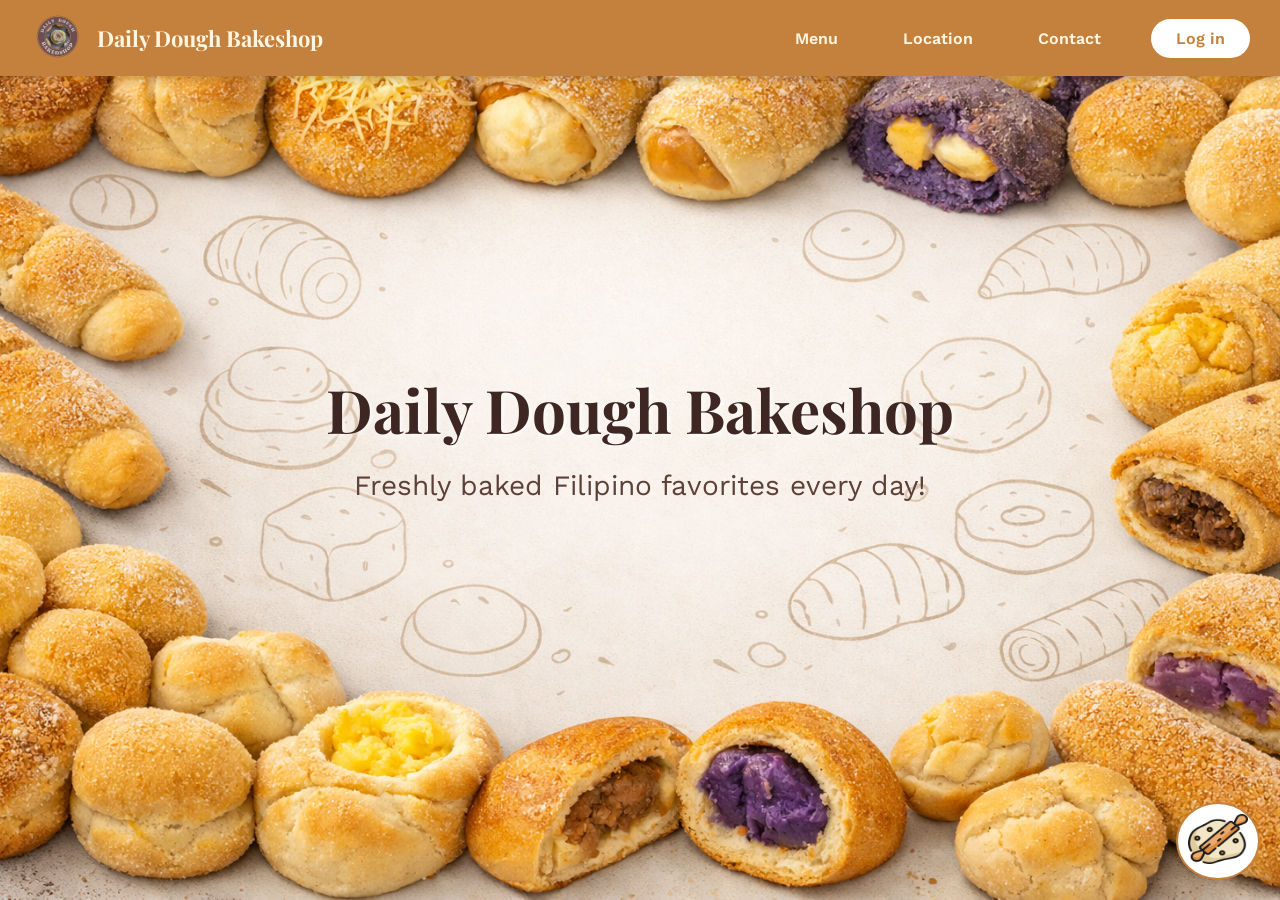
==== index.html @ 0a2027e2 "first commit" ====
<!DOCTYPE html>
<html lang="en">

<head>
    <meta charset="UTF-8">
    <meta name="viewport" content="width=device-width, initial-scale=1.0">
    <title>Daily Dough Bakeshop</title>
    <link rel="stylesheet" href="style.css">
</head>

<body>
    <div class="landing-page">
        <nav>
            <div class="nav-container">
                <div class="logo-container">
                    <a href="index.html"><img class="logo" src="logo/logo.png" alt="Logo"></a>
                    <h1>Daily Dough Bakeshop</h1>
                </div>
                <div class="navigation">
                    <ul>
                        <li><a href="menu.html">Menu</a></li>
                        <li><a href="location.html">Location</a></li>
                        <li><a href="contact.html">Contact</a></li>
                        <li><a href="login.html" id="login">Log in</a></li>
                    </ul>
                </div>
            </div>
        </nav>
    </div>

    <!-- Centered text block -->
    <div class="center-text">
        <h1>Daily Dough Bakeshop</h1>
        <p>Freshly baked Filipino favorites every day!</p>
    </div>

    <!-- Floating About icon -->
    <a href="#about" id="aboutBtn">
        <img src="logo/rolling.png" alt="About Icon">
    </a>

    <!-- Popup box -->
    <div id="about" class="popup">
        <h2>About Daily Dough Bakeshop</h2>
        <p>
            We bake fresh bread, pastries, and cakes daily with love and care.
            Our mission is to bring warmth and joy to every home through oven-fresh goodness.
        </p>
        <a href="#none" class="close">Close</a>
    </div>

</body>

</html>
---- style.css ----
@import url("https://fonts.googleapis.com/css2?family=Playfair+Display:wght@400;700&family=Work+Sans:ital,wght@0,100..900;1,100..900&display=swap");

* {
    margin: 0;
    padding: 0;
    box-sizing: border-box;
    font-family: "Work Sans", sans-serif;
}

body {
    background-color: #fff8f0;
    color: #3e2723;
}

nav {
    position: fixed;
    width: 100%;
    background: #c4813d;
    z-index: 1000;
    box-shadow: 0 2px 10px rgba(62, 39, 35, 0.3);
    padding: 8px 0;
}

.nav-container {
    display: flex;
    justify-content: space-between;
    align-items: center;
    max-width: 1400px;
    margin: 0 auto;
    padding: 0 30px;
    height: 60px;
}

.logo-container {
    display: flex;
    align-items: center;
    gap: 12px;
}

.logo-container h1 {
    color: #fdf6e3;
    font-family: "Playfair Display", serif;
    font-size: 22px;
    font-weight: 700;
}

.logo-container a {
    text-decoration: none;
}

.logo {
    width: 55px;
    height: 55px;
    border-radius: 50%;
    object-fit: cover;
    transition: transform 0.2s ease;
}

.logo:hover {
    transform: scale(1.05);
}

.navigation ul {
    display: flex;
    gap: 35px;
    margin: 0;
    padding: 0;
}

.navigation ul li {
    list-style-type: none;
}

.navigation ul li a {
    text-decoration: none;
    color: #fdf6e3;
    font-size: 16px;
    font-weight: 600;
    padding: 8px 15px;
    border-radius: 20px;
    transition: all 0.3s ease;
}

.navigation ul li a:hover,
.navigation ul li a.active {
    color: #3e2723;
    background: rgba(255, 255, 255, 0.2);
}

#login {
    border: none;
    padding: 10px 25px;
    border-radius: 25px;
    color: #c4813d;
    background: #fff;
    font-weight: 600;
    font-size: 16px;
    cursor: pointer;
    transition: all 0.3s ease;
}

#login:hover {
    background: #3e2723;
    color: #fff;
}

/* Landing Page */
.landing-page {
    background-image: url(logo/landingpage.png);
    background-size: cover;
    background-position: center;
    height: 100vh;
    position: relative;
}

.center-text {
    position: absolute;
    top: 0;
    left: 0;
    right: 0;
    bottom: 0;
    display: flex;
    justify-content: center;
    align-items: center;
    flex-direction: column;
    text-align: center;
    z-index: 1;
}

.center-text h1 {
    font-size: 60px;
    margin-bottom: 20px;
    color: #3e2723;
    font-family: "Playfair Display", serif;
    font-weight: 700;
    text-shadow: 2px 2px 4px rgba(255, 255, 255, 0.8);
}

.center-text p {
    font-size: 28px;
    margin-bottom: 30px;
    color: #5d4037;
}

#aboutBtn {
    position: fixed;
    bottom: 20px;
    right: 20px;
    background: #fff;
    border: 2px solid #c4813d;
    border-radius: 50%;
    padding: 10px;
    z-index: 2000;
}

#aboutBtn img {
    width: 60px;
    height: 50px;
}

#aboutBtn:hover {
    background: #c4813d;
}

.popup {
    display: none;
    position: fixed;
    bottom: 80px;
    right: 20px;
    width: 280px;
    background: #fff;
    border: 2px solid #c4813d;
    border-radius: 10px;
    padding: 15px;
    z-index: 3000;
}

#about:target {
    display: block;
}

.close {
    display: inline-block;
    margin-top: 10px;
    background: #c4813d;
    color: white;
    text-decoration: none;
    padding: 8px 12px;
    border-radius: 5px;
}

.page-content {
    padding-top: 100px;
    min-height: 100vh;
    background-color: #fff8f0;
    color: #3e2723;
    padding-bottom: 60px;
}

.page-header {
    text-align: center;
    padding: 60px 20px 40px;
}

.page-header h1 {
    font-family: "Playfair Display", serif;
    font-size: 48px;
    color: #3e2723;
    margin-bottom: 10px;
}

.page-header p {
    font-size: 18px;
    color: #5d4037;
}

.about-section {
    max-width: 1200px;
    margin: 0 auto;
    padding: 40px 20px;
}

.about-block {
    display: flex;
    align-items: center;
    gap: 50px;
    margin-bottom: 60px;
}

.about-block.reverse {
    flex-direction: row-reverse;
}

.about-block .text {
    flex: 1;
}

.about-block .text h2 {
    font-family: "Playfair Display", serif;
    font-size: 32px;
    color: #c4813d;
    margin-bottom: 15px;
}

.about-block .text p {
    font-size: 16px;
    line-height: 1.8;
    color: #5d4037;
}

.about-block .image {
    flex: 1;
}

.about-block .image img {
    width: 100%;
    max-width: 400px;
    border-radius: 15px;
}

.menu-section {
    max-width: 1200px;
    margin: 0 auto;
    padding: 20px;
}

.menu-grid {
    display: grid;
    grid-template-columns: repeat(auto-fit, minmax(280px, 1fr));
    gap: 25px;
}

.menu-card {
    background: #fff;
    border-radius: 15px;
    overflow: hidden;
    box-shadow: 0 4px 15px rgba(62, 39, 35, 0.15);
}

.menu-card .card-image {
    width: 100%;
    height: 200px;
    background: #f5e6d3;
}

.menu-card .card-image img {
    width: 100%;
    height: 100%;
    object-fit: cover;
}

.menu-card .card-info {
    padding: 20px;
}

.menu-card .card-info h3 {
    font-size: 18px;
    color: #3e2723;
    margin-bottom: 8px;
}

.menu-card .card-info .price {
    font-size: 20px;
    font-weight: 700;
    color: #c4813d;
}

.menu-card .card-info .tag {
    display: inline-block;
    background: #c4813d;
    color: #fff;
    font-size: 11px;
    padding: 3px 10px;
    border-radius: 20px;
    margin-left: 10px;
}

.contact-section {
    max-width: 1200px;
    margin: 0 auto;
    padding: 40px 20px;
    display: flex;
    gap: 50px;
}

.contact-form {
    flex: 1;
    background: #fff;
    padding: 30px;
    border-radius: 15px;
    box-shadow: 0 4px 15px rgba(62, 39, 35, 0.15);
}

.contact-form h2 {
    font-family: "Playfair Display", serif;
    font-size: 28px;
    color: #c4813d;
    margin-bottom: 20px;
}

.contact-form form {
    display: flex;
    flex-direction: column;
    gap: 15px;
}

.contact-form input,
.contact-form textarea {
    padding: 15px;
    border: 1px solid #e0d0c0;
    border-radius: 8px;
    background: #fff8f0;
    color: #3e2723;
    font-size: 16px;
}

.contact-form textarea {
    min-height: 120px;
    resize: vertical;
}

.contact-form button {
    padding: 15px;
    background: #c4813d;
    color: #fff;
    border: none;
    border-radius: 8px;
    font-size: 16px;
    font-weight: 600;
    cursor: pointer;
}

.contact-form button:hover {
    background: #a66b2e;
}

.contact-info {
    flex: 1;
}

.contact-info h2 {
    font-family: "Playfair Display", serif;
    font-size: 28px;
    color: #c4813d;
    margin-bottom: 20px;
}

.contact-info p {
    color: #5d4037;
    line-height: 1.8;
    margin-bottom: 15px;
}

@media (max-width: 768px) {
    .nav-container {
        padding: 0 15px;
    }

    .logo-container h1 {
        font-size: 18px;
    }

    .logo {
        width: 45px;
        height: 45px;
    }

    .navigation ul {
        gap: 15px;
    }

    .navigation ul li a {
        font-size: 14px;
    }

    #login {
        padding: 8px 15px;
        font-size: 14px;
    }

    .center-text h1 {
        font-size: 42px;
    }

    .center-text p {
        font-size: 20px;
    }

    .about-block {
        flex-direction: column;
    }

    .about-block.reverse {
        flex-direction: column;
    }

    .contact-section {
        flex-direction: column;
    }
}

@media (max-width: 480px) {
    .logo-container h1 {
        display: none;
    }

    .navigation ul {
        gap: 10px;
    }

    .navigation ul li a {
        font-size: 13px;
    }

    #login {
        padding: 6px 12px;
        font-size: 13px;
    }

    .center-text h1 {
        font-size: 32px;
    }

    .center-text p {
        font-size: 16px;
    }

    .page-header h1 {
        font-size: 36px;
    }
}

/* Login Page */
.login-page {
    min-height: 100vh;
    display: flex;
    justify-content: center;
    align-items: center;
    padding-top: 60px;
}


.login-card {
    background: #fff;
    border-radius: 20px;
    padding: 40px;
    width: 100%;
    max-width: 400px;
    box-shadow: 0 10px 40px rgba(62, 39, 35, 0.15);
    text-align: center;
}

.login-header {
    margin-bottom: 30px;
}

.login-logo {
    width: 100px;
    height: 100px;
    border-radius: 50%;
    object-fit: cover;
    margin-bottom: 15px;
}

.login-header h1 {
    font-family: "Playfair Display", serif;
    font-size: 24px;
    color: #3e2723;
}

.tab-buttons {
    display: flex;
    gap: 10px;
    margin-bottom: 25px;
}

.tab-btn {
    flex: 1;
    padding: 12px;
    border: 2px solid #c4813d;
    background: transparent;
    color: #c4813d;
    font-size: 16px;
    font-weight: 600;
    cursor: pointer;
    border-radius: 25px;
    transition: all 0.3s ease;
}

.tab-btn.active {
    background: #c4813d;
    color: #fff;
}

.auth-form {
    display: flex;
    flex-direction: column;
    gap: 15px;
}

.form-group input {
    width: 100%;
    padding: 15px;
    border: 1px solid #e0d0c0;
    border-radius: 10px;
    background: #fff8f0;
    font-size: 16px;
    color: #3e2723;
}

.form-group input::placeholder {
    color: #999;
}

.form-group input:focus {
    outline: none;
    border-color: #c4813d;
}

.auth-btn {
    width: 100%;
    padding: 15px;
    background: #c4813d;
    color: #fff;
    border: none;
    border-radius: 10px;
    font-size: 16px;
    font-weight: 600;
    cursor: pointer;
    transition: background 0.3s ease;
    margin-top: 10px;
}

.auth-btn:hover {
    background: #a66b2e;
}

.auth-link {
    font-size: 14px;
    color: #5d4037;
    margin-top: 15px;
}

.auth-link a {
    color: #c4813d;
    text-decoration: none;
    font-weight: 600;
}

.auth-link a:hover {
    text-decoration: underline;
}

/* Center login-container */
.login-container {
    display: flex;
    justify-content: center;
    align-items: center;
    min-height: calc(100vh - 60px);

.login-container {
    display: flex;
    justify-content: center;
    align-items: center;
    min-height: calc(100vh - 60px);
    margin-top: 60px;
}
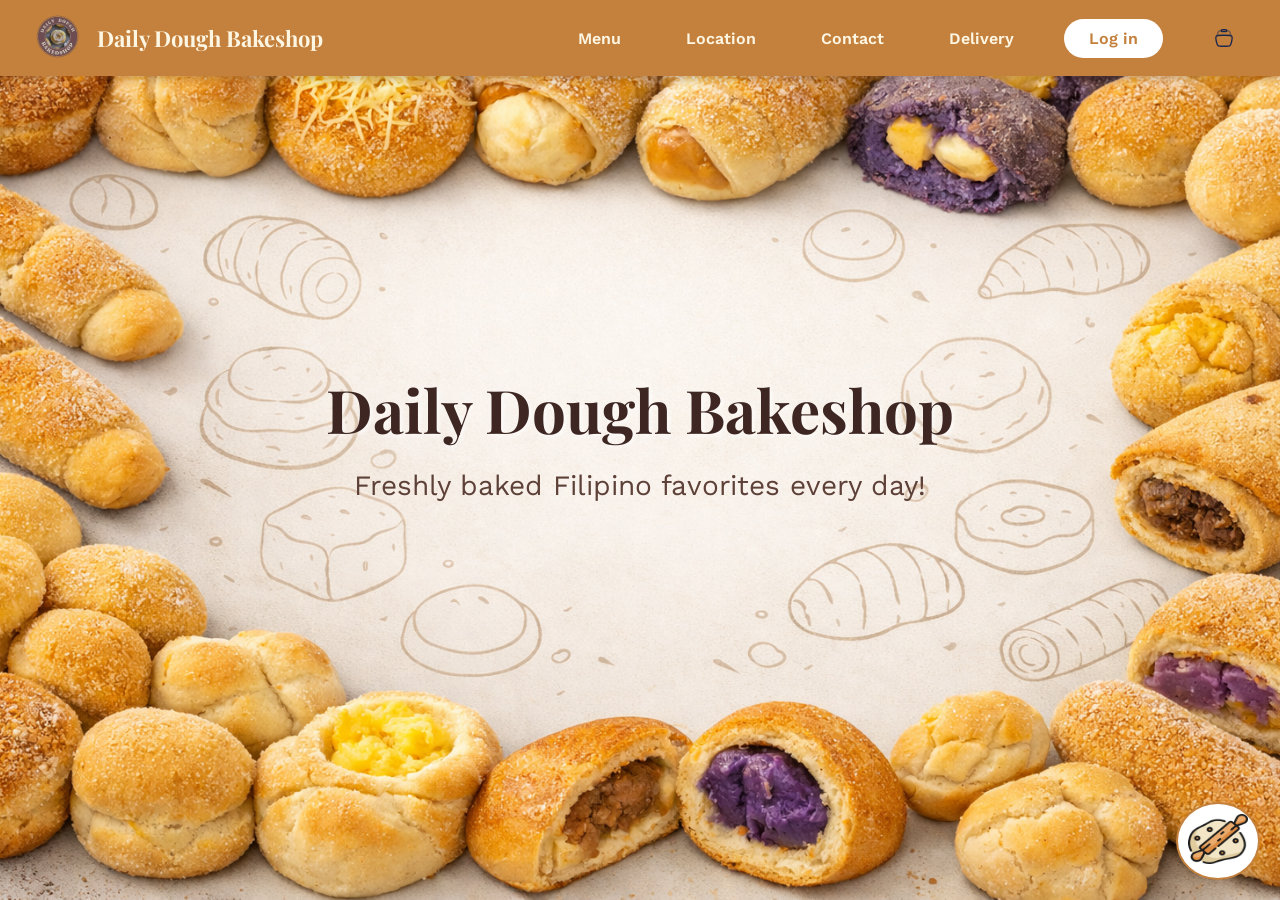
==== commit c377615e: "Add cart, product quantity, delivery" ====
--- a/index.html
+++ b/index.html
@@ -21,7 +21,9 @@
                         <li><a href="menu.html">Menu</a></li>
                         <li><a href="location.html">Location</a></li>
                         <li><a href="contact.html">Contact</a></li>
+                        <li><a href="delivery.html">Delivery</a></li>
                         <li><a href="login.html" id="login">Log in</a></li>
+                        <li><a href="cart.html" class="cart-icon" title="Shopping Cart"><img src="logo/cart-svgrepo-com.svg" alt="Cart"></a></li>
                     </ul>
                 </div>
             </div>
--- a/style.css
+++ b/style.css
@@ -1,607 +1,1057 @@
 @import url("https://fonts.googleapis.com/css2?family=Playfair+Display:wght@400;700&family=Work+Sans:ital,wght@0,100..900;1,100..900&display=swap");
 
 * {
-    margin: 0;
-    padding: 0;
-    box-sizing: border-box;
-    font-family: "Work Sans", sans-serif;
+  margin: 0;
+  padding: 0;
+  box-sizing: border-box;
+  font-family: "Work Sans", sans-serif;
 }
 
 body {
-    background-color: #fff8f0;
-    color: #3e2723;
+  background-color: #fff8f0;
+  color: #3e2723;
 }
 
 nav {
-    position: fixed;
-    width: 100%;
-    background: #c4813d;
-    z-index: 1000;
-    box-shadow: 0 2px 10px rgba(62, 39, 35, 0.3);
-    padding: 8px 0;
+  position: fixed;
+  width: 100%;
+  background: #c4813d;
+  z-index: 1000;
+  box-shadow: 0 2px 10px rgba(62, 39, 35, 0.3);
+  padding: 8px 0;
 }
 
 .nav-container {
-    display: flex;
-    justify-content: space-between;
-    align-items: center;
-    max-width: 1400px;
-    margin: 0 auto;
-    padding: 0 30px;
-    height: 60px;
+  display: flex;
+  justify-content: space-between;
+  align-items: center;
+  max-width: 1400px;
+  margin: 0 auto;
+  padding: 0 30px;
+  height: 60px;
 }
 
 .logo-container {
-    display: flex;
-    align-items: center;
-    gap: 12px;
+  display: flex;
+  align-items: center;
+  gap: 12px;
 }
 
 .logo-container h1 {
-    color: #fdf6e3;
-    font-family: "Playfair Display", serif;
-    font-size: 22px;
-    font-weight: 700;
+  color: #fdf6e3;
+  font-family: "Playfair Display", serif;
+  font-size: 22px;
+  font-weight: 700;
 }
 
 .logo-container a {
-    text-decoration: none;
+  text-decoration: none;
 }
 
 .logo {
-    width: 55px;
-    height: 55px;
-    border-radius: 50%;
-    object-fit: cover;
-    transition: transform 0.2s ease;
+  width: 55px;
+  height: 55px;
+  border-radius: 50%;
+  object-fit: cover;
+  transition: transform 0.2s ease;
 }
 
 .logo:hover {
-    transform: scale(1.05);
+  transform: scale(1.05);
 }
 
 .navigation ul {
-    display: flex;
-    gap: 35px;
-    margin: 0;
-    padding: 0;
+  display: flex;
+  align-items: center;
+  gap: 35px;
+  margin: 0;
+  padding: 0;
 }
 
 .navigation ul li {
-    list-style-type: none;
+  list-style-type: none;
 }
 
 .navigation ul li a {
-    text-decoration: none;
-    color: #fdf6e3;
-    font-size: 16px;
-    font-weight: 600;
-    padding: 8px 15px;
-    border-radius: 20px;
-    transition: all 0.3s ease;
+  text-decoration: none;
+  color: #fdf6e3;
+  font-size: 16px;
+  font-weight: 600;
+  padding: 8px 15px;
+  border-radius: 20px;
+  transition: all 0.3s ease;
 }
 
 .navigation ul li a:hover,
 .navigation ul li a.active {
-    color: #3e2723;
-    background: rgba(255, 255, 255, 0.2);
+  color: #3e2723;
+  background: rgba(255, 255, 255, 0.2);
 }
 
 #login {
-    border: none;
-    padding: 10px 25px;
-    border-radius: 25px;
-    color: #c4813d;
-    background: #fff;
-    font-weight: 600;
-    font-size: 16px;
-    cursor: pointer;
-    transition: all 0.3s ease;
+  border: none;
+  padding: 10px 25px;
+  border-radius: 25px;
+  color: #c4813d;
+  background: #fff;
+  font-weight: 600;
+  font-size: 16px;
+  cursor: pointer;
+  transition: all 0.3s ease;
 }
 
 #login:hover {
-    background: #3e2723;
-    color: #fff;
+  background: #3e2723;
+  color: #fff;
+}
+
+.cart-icon {
+  display: flex;
+  align-items: center;
+  justify-content: center;
+  padding: 8px 12px;
+  border-radius: 20px;
+  height: 44px;
+}
+
+.cart-icon img {
+  width: 22px;
+  height: 22px;
+  vertical-align: middle;
+}
+
+.cart-icon:hover {
+  background: rgba(255, 255, 255, 0.2);
 }
 
 /* Landing Page */
 .landing-page {
-    background-image: url(logo/landingpage.png);
-    background-size: cover;
-    background-position: center;
-    height: 100vh;
-    position: relative;
+  background-image: url(logo/landingpage.png);
+  background-size: cover;
+  background-position: center;
+  height: 100vh;
+  position: relative;
 }
 
 .center-text {
-    position: absolute;
-    top: 0;
-    left: 0;
-    right: 0;
-    bottom: 0;
-    display: flex;
-    justify-content: center;
-    align-items: center;
-    flex-direction: column;
-    text-align: center;
-    z-index: 1;
+  position: absolute;
+  top: 0;
+  left: 0;
+  right: 0;
+  bottom: 0;
+  display: flex;
+  justify-content: center;
+  align-items: center;
+  flex-direction: column;
+  text-align: center;
+  z-index: 1;
 }
 
 .center-text h1 {
-    font-size: 60px;
-    margin-bottom: 20px;
-    color: #3e2723;
-    font-family: "Playfair Display", serif;
-    font-weight: 700;
-    text-shadow: 2px 2px 4px rgba(255, 255, 255, 0.8);
+  font-size: 60px;
+  margin-bottom: 20px;
+  color: #3e2723;
+  font-family: "Playfair Display", serif;
+  font-weight: 700;
+  text-shadow: 2px 2px 4px rgba(255, 255, 255, 0.8);
 }
 
 .center-text p {
-    font-size: 28px;
-    margin-bottom: 30px;
-    color: #5d4037;
+  font-size: 28px;
+  margin-bottom: 30px;
+  color: #5d4037;
 }
 
 #aboutBtn {
-    position: fixed;
-    bottom: 20px;
-    right: 20px;
-    background: #fff;
-    border: 2px solid #c4813d;
-    border-radius: 50%;
-    padding: 10px;
-    z-index: 2000;
+  position: fixed;
+  bottom: 20px;
+  right: 20px;
+  background: #fff;
+  border: 2px solid #c4813d;
+  border-radius: 50%;
+  padding: 10px;
+  z-index: 2000;
 }
 
 #aboutBtn img {
-    width: 60px;
-    height: 50px;
+  width: 60px;
+  height: 50px;
 }
 
 #aboutBtn:hover {
-    background: #c4813d;
+  background: #c4813d;
 }
 
 .popup {
-    display: none;
-    position: fixed;
-    bottom: 80px;
-    right: 20px;
-    width: 280px;
-    background: #fff;
-    border: 2px solid #c4813d;
-    border-radius: 10px;
-    padding: 15px;
-    z-index: 3000;
+  display: none;
+  position: fixed;
+  bottom: 80px;
+  right: 20px;
+  width: 280px;
+  background: #fff;
+  border: 2px solid #c4813d;
+  border-radius: 10px;
+  padding: 15px;
+  z-index: 3000;
 }
 
 #about:target {
-    display: block;
+  display: block;
 }
 
 .close {
-    display: inline-block;
-    margin-top: 10px;
-    background: #c4813d;
-    color: white;
-    text-decoration: none;
-    padding: 8px 12px;
-    border-radius: 5px;
+  display: inline-block;
+  margin-top: 10px;
+  background: #c4813d;
+  color: white;
+  text-decoration: none;
+  padding: 8px 12px;
+  border-radius: 5px;
 }
 
 .page-content {
-    padding-top: 100px;
-    min-height: 100vh;
-    background-color: #fff8f0;
-    color: #3e2723;
-    padding-bottom: 60px;
+  padding-top: 100px;
+  min-height: 100vh;
+  background-color: #fff8f0;
+  color: #3e2723;
+  padding-bottom: 60px;
 }
 
 .page-header {
-    text-align: center;
-    padding: 60px 20px 40px;
+  text-align: center;
+  padding: 60px 20px 40px;
 }
 
 .page-header h1 {
-    font-family: "Playfair Display", serif;
-    font-size: 48px;
-    color: #3e2723;
-    margin-bottom: 10px;
+  font-family: "Playfair Display", serif;
+  font-size: 48px;
+  color: #3e2723;
+  margin-bottom: 10px;
 }
 
 .page-header p {
-    font-size: 18px;
-    color: #5d4037;
+  font-size: 18px;
+  color: #5d4037;
 }
 
 .about-section {
-    max-width: 1200px;
-    margin: 0 auto;
-    padding: 40px 20px;
+  max-width: 1200px;
+  margin: 0 auto;
+  padding: 40px 20px;
 }
 
 .about-block {
-    display: flex;
-    align-items: center;
-    gap: 50px;
-    margin-bottom: 60px;
+  display: flex;
+  align-items: center;
+  gap: 50px;
+  margin-bottom: 60px;
 }
 
 .about-block.reverse {
-    flex-direction: row-reverse;
+  flex-direction: row-reverse;
 }
 
 .about-block .text {
-    flex: 1;
+  flex: 1;
 }
 
 .about-block .text h2 {
-    font-family: "Playfair Display", serif;
-    font-size: 32px;
-    color: #c4813d;
-    margin-bottom: 15px;
+  font-family: "Playfair Display", serif;
+  font-size: 32px;
+  color: #c4813d;
+  margin-bottom: 15px;
 }
 
 .about-block .text p {
-    font-size: 16px;
-    line-height: 1.8;
-    color: #5d4037;
+  font-size: 16px;
+  line-height: 1.8;
+  color: #5d4037;
 }
 
 .about-block .image {
-    flex: 1;
+  flex: 1;
 }
 
 .about-block .image img {
-    width: 100%;
-    max-width: 400px;
-    border-radius: 15px;
+  width: 100%;
+  max-width: 400px;
+  border-radius: 15px;
 }
 
 .menu-section {
-    max-width: 1200px;
-    margin: 0 auto;
-    padding: 20px;
+  max-width: 1200px;
+  margin: 0 auto;
+  padding: 20px;
 }
 
 .menu-grid {
-    display: grid;
-    grid-template-columns: repeat(auto-fit, minmax(280px, 1fr));
-    gap: 25px;
+  display: grid;
+  grid-template-columns: repeat(auto-fit, minmax(280px, 1fr));
+  gap: 25px;
 }
 
 .menu-card {
-    background: #fff;
-    border-radius: 15px;
-    overflow: hidden;
-    box-shadow: 0 4px 15px rgba(62, 39, 35, 0.15);
+  background: #fff;
+  border-radius: 15px;
+  overflow: hidden;
+  box-shadow: 0 4px 15px rgba(62, 39, 35, 0.15);
+  text-decoration: none;
+  display: block;
+  cursor: pointer;
+  transition: transform 0.2s ease, box-shadow 0.2s ease;
+}
+
+.menu-card:hover {
+  transform: translateY(-5px);
+  box-shadow: 0 8px 25px rgba(62, 39, 35, 0.25);
 }
 
 .menu-card .card-image {
-    width: 100%;
-    height: 200px;
-    background: #f5e6d3;
+  width: 100%;
+  height: 200px;
+  background: #f5e6d3;
 }
 
 .menu-card .card-image img {
-    width: 100%;
-    height: 100%;
-    object-fit: cover;
+  width: 100%;
+  height: 100%;
+  object-fit: cover;
 }
 
 .menu-card .card-info {
-    padding: 20px;
+  padding: 20px;
 }
 
 .menu-card .card-info h3 {
-    font-size: 18px;
-    color: #3e2723;
-    margin-bottom: 8px;
+  font-size: 18px;
+  color: #3e2723;
+  margin-bottom: 8px;
 }
 
 .menu-card .card-info .price {
-    font-size: 20px;
-    font-weight: 700;
-    color: #c4813d;
+  font-size: 20px;
+  font-weight: 700;
+  color: #c4813d;
 }
 
 .menu-card .card-info .tag {
-    display: inline-block;
-    background: #c4813d;
-    color: #fff;
-    font-size: 11px;
-    padding: 3px 10px;
-    border-radius: 20px;
-    margin-left: 10px;
+  display: inline-block;
+  background: #c4813d;
+  color: #fff;
+  font-size: 11px;
+  padding: 3px 10px;
+  border-radius: 20px;
+  margin-left: 10px;
 }
 
 .contact-section {
-    max-width: 1200px;
-    margin: 0 auto;
-    padding: 40px 20px;
-    display: flex;
-    gap: 50px;
+  max-width: 1200px;
+  margin: 0 auto;
+  padding: 40px 20px;
+  display: flex;
+  gap: 50px;
 }
 
 .contact-form {
-    flex: 1;
-    background: #fff;
-    padding: 30px;
-    border-radius: 15px;
-    box-shadow: 0 4px 15px rgba(62, 39, 35, 0.15);
+  flex: 1;
+  background: #fff;
+  padding: 30px;
+  border-radius: 15px;
+  box-shadow: 0 4px 15px rgba(62, 39, 35, 0.15);
 }
 
 .contact-form h2 {
-    font-family: "Playfair Display", serif;
-    font-size: 28px;
-    color: #c4813d;
-    margin-bottom: 20px;
+  font-family: "Playfair Display", serif;
+  font-size: 28px;
+  color: #c4813d;
+  margin-bottom: 20px;
 }
 
 .contact-form form {
-    display: flex;
-    flex-direction: column;
-    gap: 15px;
+  display: flex;
+  flex-direction: column;
+  gap: 15px;
 }
 
 .contact-form input,
 .contact-form textarea {
-    padding: 15px;
-    border: 1px solid #e0d0c0;
-    border-radius: 8px;
-    background: #fff8f0;
-    color: #3e2723;
+  padding: 15px;
+  border: 1px solid #e0d0c0;
+  border-radius: 8px;
+  background: #fff8f0;
+  color: #3e2723;
+  font-size: 16px;
+}
+
+.contact-form textarea {
+  min-height: 120px;
+  resize: vertical;
+}
+
+.contact-form button {
+  padding: 15px;
+  background: #c4813d;
+  color: #fff;
+  border: none;
+  border-radius: 8px;
+  font-size: 16px;
+  font-weight: 600;
+  cursor: pointer;
+}
+
+.contact-form button:hover {
+  background: #a66b2e;
+}
+
+.contact-info {
+  flex: 1;
+}
+
+.contact-info h2 {
+  font-family: "Playfair Display", serif;
+  font-size: 28px;
+  color: #c4813d;
+  margin-bottom: 20px;
+}
+
+.contact-info p {
+  color: #5d4037;
+  line-height: 1.8;
+  margin-bottom: 15px;
+}
+
+@media (max-width: 768px) {
+  .nav-container {
+    padding: 0 15px;
+  }
+
+  .logo-container h1 {
+    font-size: 18px;
+  }
+
+  .logo {
+    width: 45px;
+    height: 45px;
+  }
+
+  .navigation ul {
+    gap: 15px;
+  }
+
+  .navigation ul li a {
+    font-size: 14px;
+  }
+
+  #login {
+    padding: 8px 15px;
+    font-size: 14px;
+  }
+
+  .center-text h1 {
+    font-size: 42px;
+  }
+
+  .center-text p {
+    font-size: 20px;
+  }
+
+  .about-block {
+    flex-direction: column;
+  }
+
+  .about-block.reverse {
+    flex-direction: column;
+  }
+
+  .contact-section {
+    flex-direction: column;
+  }
+}
+
+@media (max-width: 480px) {
+  .logo-container h1 {
+    display: none;
+  }
+
+  .navigation ul {
+    gap: 10px;
+  }
+
+  .navigation ul li a {
+    font-size: 13px;
+  }
+
+  #login {
+    padding: 6px 12px;
+    font-size: 13px;
+  }
+
+  .center-text h1 {
+    font-size: 32px;
+  }
+
+  .center-text p {
     font-size: 16px;
-}
-
-.contact-form textarea {
-    min-height: 120px;
-    resize: vertical;
-}
-
-.contact-form button {
-    padding: 15px;
-    background: #c4813d;
-    color: #fff;
-    border: none;
-    border-radius: 8px;
-    font-size: 16px;
-    font-weight: 600;
-    cursor: pointer;
-}
-
-.contact-form button:hover {
-    background: #a66b2e;
-}
-
-.contact-info {
-    flex: 1;
-}
-
-.contact-info h2 {
-    font-family: "Playfair Display", serif;
-    font-size: 28px;
-    color: #c4813d;
-    margin-bottom: 20px;
-}
-
-.contact-info p {
-    color: #5d4037;
-    line-height: 1.8;
-    margin-bottom: 15px;
-}
-
-@media (max-width: 768px) {
-    .nav-container {
-        padding: 0 15px;
-    }
-
-    .logo-container h1 {
-        font-size: 18px;
-    }
-
-    .logo {
-        width: 45px;
-        height: 45px;
-    }
-
-    .navigation ul {
-        gap: 15px;
-    }
-
-    .navigation ul li a {
-        font-size: 14px;
-    }
-
-    #login {
-        padding: 8px 15px;
-        font-size: 14px;
-    }
-
-    .center-text h1 {
-        font-size: 42px;
-    }
-
-    .center-text p {
-        font-size: 20px;
-    }
-
-    .about-block {
-        flex-direction: column;
-    }
-
-    .about-block.reverse {
-        flex-direction: column;
-    }
-
-    .contact-section {
-        flex-direction: column;
-    }
-}
-
-@media (max-width: 480px) {
-    .logo-container h1 {
-        display: none;
-    }
-
-    .navigation ul {
-        gap: 10px;
-    }
-
-    .navigation ul li a {
-        font-size: 13px;
-    }
-
-    #login {
-        padding: 6px 12px;
-        font-size: 13px;
-    }
-
-    .center-text h1 {
-        font-size: 32px;
-    }
-
-    .center-text p {
-        font-size: 16px;
-    }
-
-    .page-header h1 {
-        font-size: 36px;
-    }
+  }
+
+  .page-header h1 {
+    font-size: 36px;
+  }
 }
 
 /* Login Page */
 .login-page {
-    min-height: 100vh;
-    display: flex;
-    justify-content: center;
-    align-items: center;
-    padding-top: 60px;
-}
-
+  min-height: 100vh;
+  display: flex;
+  justify-content: center;
+  align-items: center;
+  padding-top: 60px;
+}
 
 .login-card {
-    background: #fff;
-    border-radius: 20px;
-    padding: 40px;
-    width: 100%;
-    max-width: 400px;
-    box-shadow: 0 10px 40px rgba(62, 39, 35, 0.15);
-    text-align: center;
+  background: #fff;
+  border-radius: 20px;
+  padding: 40px;
+  width: 100%;
+  max-width: 400px;
+  box-shadow: 0 10px 40px rgba(62, 39, 35, 0.15);
+  text-align: center;
 }
 
 .login-header {
-    margin-bottom: 30px;
+  margin-bottom: 30px;
 }
 
 .login-logo {
-    width: 100px;
-    height: 100px;
-    border-radius: 50%;
-    object-fit: cover;
-    margin-bottom: 15px;
+  width: 100px;
+  height: 100px;
+  border-radius: 50%;
+  object-fit: cover;
+  margin-bottom: 15px;
 }
 
 .login-header h1 {
-    font-family: "Playfair Display", serif;
-    font-size: 24px;
-    color: #3e2723;
+  font-family: "Playfair Display", serif;
+  font-size: 24px;
+  color: #3e2723;
 }
 
 .tab-buttons {
-    display: flex;
-    gap: 10px;
-    margin-bottom: 25px;
+  display: flex;
+  gap: 10px;
+  margin-bottom: 25px;
 }
 
 .tab-btn {
-    flex: 1;
-    padding: 12px;
-    border: 2px solid #c4813d;
-    background: transparent;
-    color: #c4813d;
-    font-size: 16px;
-    font-weight: 600;
-    cursor: pointer;
-    border-radius: 25px;
-    transition: all 0.3s ease;
+  flex: 1;
+  padding: 12px;
+  border: 2px solid #c4813d;
+  background: transparent;
+  color: #c4813d;
+  font-size: 16px;
+  font-weight: 600;
+  cursor: pointer;
+  border-radius: 25px;
+  transition: all 0.3s ease;
 }
 
 .tab-btn.active {
-    background: #c4813d;
-    color: #fff;
+  background: #c4813d;
+  color: #fff;
 }
 
 .auth-form {
-    display: flex;
-    flex-direction: column;
-    gap: 15px;
+  display: flex;
+  flex-direction: column;
+  gap: 15px;
 }
 
 .form-group input {
-    width: 100%;
-    padding: 15px;
-    border: 1px solid #e0d0c0;
-    border-radius: 10px;
-    background: #fff8f0;
-    font-size: 16px;
-    color: #3e2723;
+  width: 100%;
+  padding: 15px;
+  border: 1px solid #e0d0c0;
+  border-radius: 10px;
+  background: #fff8f0;
+  font-size: 16px;
+  color: #3e2723;
 }
 
 .form-group input::placeholder {
-    color: #999;
+  color: #999;
 }
 
 .form-group input:focus {
-    outline: none;
-    border-color: #c4813d;
+  outline: none;
+  border-color: #c4813d;
 }
 
 .auth-btn {
-    width: 100%;
-    padding: 15px;
-    background: #c4813d;
-    color: #fff;
-    border: none;
-    border-radius: 10px;
-    font-size: 16px;
-    font-weight: 600;
-    cursor: pointer;
-    transition: background 0.3s ease;
-    margin-top: 10px;
+  width: 100%;
+  padding: 15px;
+  background: #c4813d;
+  color: #fff;
+  border: none;
+  border-radius: 10px;
+  font-size: 16px;
+  font-weight: 600;
+  cursor: pointer;
+  transition: background-color 0.3s ease;
+  margin-top: 10px;
 }
 
 .auth-btn:hover {
-    background: #a66b2e;
+  background: #a66b2e;
 }
 
 .auth-link {
-    font-size: 14px;
-    color: #5d4037;
-    margin-top: 15px;
+  font-size: 14px;
+  color: #5d4037;
+  margin-top: 15px;
 }
 
 .auth-link a {
-    color: #c4813d;
-    text-decoration: none;
-    font-weight: 600;
+  color: #c4813d;
+  text-decoration: none;
+  font-weight: 600;
 }
 
 .auth-link a:hover {
-    text-decoration: underline;
+  text-decoration: underline;
 }
 
 /* Center login-container */
 .login-container {
-    display: flex;
-    justify-content: center;
+  display: flex;
+  justify-content: center;
+  align-items: center;
+  min-height: calc(100vh - 60px);
+  padding-top: 80px;
+}
+
+/* Product Modal */
+.product-modal {
+  display: none;
+  position: fixed;
+  top: 0;
+  left: 0;
+  width: 100%;
+  height: 100%;
+  background: rgba(62, 39, 35, 0.7);
+  z-index: 5000;
+  justify-content: center;
+  align-items: center;
+}
+
+.product-modal:target {
+  display: flex;
+}
+
+.product-modal-content {
+  background: #fff;
+  border-radius: 20px;
+  width: 90%;
+  max-width: 500px;
+  overflow: hidden;
+  position: relative;
+  animation: modalSlideIn 0.3s ease;
+}
+
+@keyframes modalSlideIn {
+  from {
+    opacity: 0;
+    transform: scale(0.9) translateY(-20px);
+  }
+  to {
+    opacity: 1;
+    transform: scale(1) translateY(0);
+  }
+}
+
+.close-modal {
+  position: absolute;
+  top: 15px;
+  right: 15px;
+  font-size: 28px;
+  font-weight: bold;
+  color: #fff;
+  background: rgba(62, 39, 35, 0.7);
+  width: 35px;
+  height: 35px;
+  border-radius: 50%;
+  text-align: center;
+  line-height: 35px;
+  cursor: pointer;
+  z-index: 10;
+  transition: background 0.3s ease;
+}
+
+.close-modal:hover {
+  background: #c4813d;
+}
+
+.product-modal-image {
+  width: 100%;
+  height: 250px;
+  background: #f5e6d3;
+}
+
+.product-modal-image img {
+  width: 100%;
+  height: 100%;
+  object-fit: cover;
+}
+
+.product-modal-info {
+  padding: 25px;
+  text-align: center;
+}
+
+.product-modal-info h2 {
+  font-family: "Playfair Display", serif;
+  font-size: 28px;
+  color: #3e2723;
+  margin-bottom: 10px;
+}
+
+.modal-price {
+  font-size: 24px;
+  font-weight: 700;
+  color: #c4813d;
+  margin-bottom: 10px;
+}
+
+.modal-description {
+  color: #5d4037;
+  margin-bottom: 20px;
+}
+
+.quantity-selector {
+  display: flex;
+  align-items: center;
+  justify-content: center;
+  gap: 15px;
+  margin-bottom: 20px;
+}
+
+.quantity-selector label {
+  font-weight: 600;
+  color: #3e2723;
+}
+
+.quantity-controls {
+  display: flex;
+  align-items: center;
+  gap: 0;
+  border: 2px solid #c4813d;
+  border-radius: 10px;
+  overflow: hidden;
+}
+
+.qty-btn {
+  display: flex;
+  align-items: center;
+  justify-content: center;
+  width: 40px;
+  height: 40px;
+  border: none;
+  background: #c4813d;
+  color: #fff;
+  font-size: 20px;
+  font-weight: bold;
+  text-decoration: none;
+  transition: background 0.2s ease;
+}
+
+.qty-btn:hover {
+  background: #a66b2e;
+}
+
+.quantity-controls input {
+  width: 60px;
+  height: 40px;
+  border: none;
+  text-align: center;
+  font-size: 16px;
+  font-weight: 600;
+  color: #3e2723;
+  background: #fff;
+}
+
+.quantity-controls input:focus {
+  outline: none;
+}
+
+.add-to-cart-btn {
+  width: 100%;
+  padding: 15px;
+  background: #c4813d;
+  color: #fff;
+  border: none;
+  border-radius: 10px;
+  font-size: 16px;
+  font-weight: 600;
+  cursor: pointer;
+  transition: background 0.3s ease;
+}
+
+.add-to-cart-btn:hover {
+  background: #a66b2e;
+}
+
+@media (max-width: 480px) {
+  .product-modal-content {
+    width: 95%;
+  }
+
+  .product-modal-image {
+    height: 200px;
+  }
+
+  .product-modal-info h2 {
+    font-size: 22px;
+  }
+
+  .modal-price {
+    font-size: 20px;
+  }
+}
+
+/* Delivery Page */
+.delivery-section {
+  max-width: 1000px;
+  margin: 0 auto;
+  padding: 20px;
+  display: grid;
+  grid-template-columns: repeat(auto-fit, minmax(280px, 1fr));
+  gap: 25px;
+}
+
+.delivery-card {
+  background: #fff;
+  border-radius: 15px;
+  padding: 30px;
+  box-shadow: 0 4px 15px rgba(62, 39, 35, 0.15);
+  text-align: center;
+}
+
+.delivery-card.full-width {
+  grid-column: 1 / -1;
+}
+
+.delivery-icon {
+  width: 60px;
+  height: 60px;
+  margin: 0 auto 15px;
+  background: #fff8f0;
+  border-radius: 50%;
+  display: flex;
+  align-items: center;
+  justify-content: center;
+  font-size: 28px;
+}
+
+.delivery-card h2 {
+  font-family: "Playfair Display", serif;
+  font-size: 24px;
+  color: #c4813d;
+  margin-bottom: 15px;
+}
+
+.delivery-card p {
+  color: #5d4037;
+  margin-bottom: 10px;
+}
+
+.area-list {
+  list-style: none;
+  padding: 0;
+  display: grid;
+  grid-template-columns: repeat(2, 1fr);
+  gap: 8px;
+  margin-top: 15px;
+}
+
+.area-list li {
+  background: #fff8f0;
+  padding: 8px 15px;
+  border-radius: 20px;
+  color: #3e2723;
+  font-size: 14px;
+}
+
+.hours-info p {
+  margin-bottom: 8px;
+}
+
+.note {
+  font-style: italic;
+  font-size: 14px;
+  color: #c4813d;
+  margin-top: 15px;
+}
+
+.fee-info p {
+  margin-bottom: 10px;
+}
+
+.steps {
+  display: grid;
+  grid-template-columns: repeat(auto-fit, minmax(150px, 1fr));
+  gap: 20px;
+  margin-top: 20px;
+}
+
+.step {
+  display: flex;
+  flex-direction: column;
+  align-items: center;
+}
+
+.step-number {
+  width: 40px;
+  height: 40px;
+  background: #c4813d;
+  color: #fff;
+  border-radius: 50%;
+  display: flex;
+  align-items: center;
+  justify-content: center;
+  font-size: 18px;
+  font-weight: bold;
+  margin-bottom: 10px;
+}
+
+.step p {
+  font-size: 14px;
+  margin: 0;
+}
+
+.step a {
+  color: #c4813d;
+  text-decoration: none;
+  font-weight: 600;
+}
+
+.step a:hover {
+  text-decoration: underline;
+}
+
+.contact-card {
+  grid-column: 1 / -1;
+}
+
+.contact-methods {
+  display: flex;
+  gap: 15px;
+  justify-content: center;
+  margin-top: 20px;
+  flex-wrap: wrap;
+}
+
+.contact-btn {
+  display: inline-block;
+  padding: 12px 30px;
+  background: #c4813d;
+  color: #fff;
+  text-decoration: none;
+  border-radius: 25px;
+  font-weight: 600;
+  transition: background 0.3s ease;
+}
+
+.contact-btn:hover {
+  background: #a66b2e;
+}
+
+@media (max-width: 768px) {
+  .delivery-section {
+    grid-template-columns: 1fr;
+  }
+
+  .delivery-card.full-width {
+    grid-column: 1;
+  }
+
+  .steps {
+    grid-template-columns: 1fr 1fr;
+  }
+
+  .contact-methods {
+    flex-direction: column;
     align-items: center;
-    min-height: calc(100vh - 60px);
-
-.login-container {
-    display: flex;
-    justify-content: center;
-    align-items: center;
-    min-height: calc(100vh - 60px);
-    margin-top: 60px;
-}
+  }
+
+  .contact-btn {
+    width: 200px;
+    text-align: center;
+  }
+}
+
+/* Cart Page */
+.cart-section {
+  max-width: 800px;
+  margin: 0 auto;
+  padding: 20px;
+}
+
+.cart-empty {
+  background: #fff;
+  border-radius: 15px;
+  padding: 60px 30px;
+  text-align: center;
+  box-shadow: 0 4px 15px rgba(62, 39, 35, 0.15);
+}
+
+.empty-icon {
+  width: 80px;
+  height: 80px;
+  margin: 0 auto 20px;
+  background: #fff8f0;
+  border-radius: 50%;
+  display: flex;
+  align-items: center;
+  justify-content: center;
+}
+
+.empty-icon img {
+  width: 40px;
+  height: 40px;
+  opacity: 0.5;
+}
+
+.cart-empty h2 {
+  font-family: "Playfair Display", serif;
+  font-size: 28px;
+  color: #3e2723;
+  margin-bottom: 10px;
+}
+
+.cart-empty p {
+  color: #5d4037;
+  margin-bottom: 25px;
+}
+
+.back-to-menu-btn {
+  display: inline-block;
+  padding: 12px 30px;
+  background: #c4813d;
+  color: #fff;
+  text-decoration: none;
+  border-radius: 25px;
+  font-weight: 600;
+  transition: background 0.3s ease;
+}
+
+.back-to-menu-btn:hover {
+  background: #a66b2e;
+}
+
+@media (max-width: 480px) {
+  .cart-empty {
+    padding: 40px 20px;
+  }
+
+  .cart-empty h2 {
+    font-size: 22px;
+  }
+}
